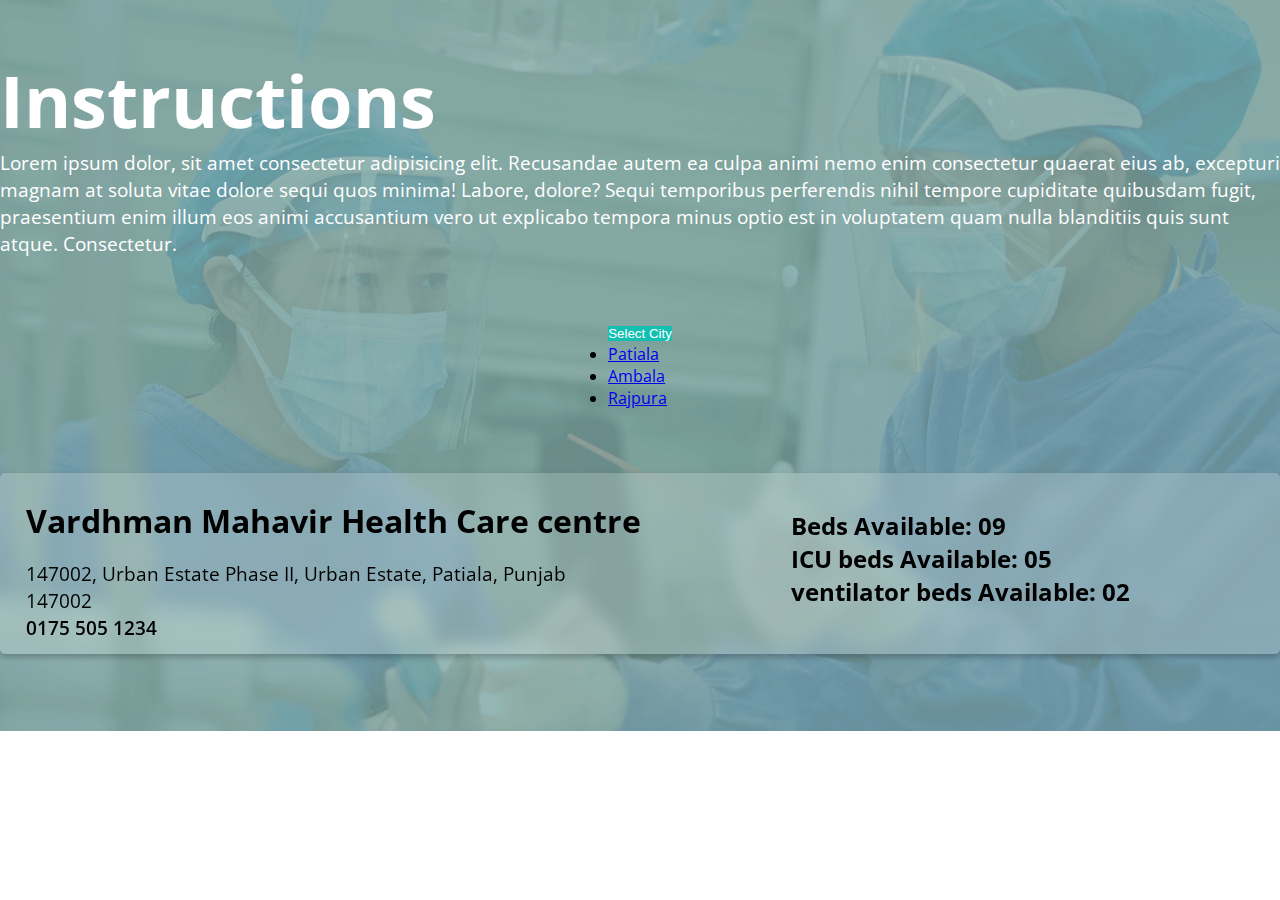
==== bedCount/bedCount.html @ 7302dac7 "Updates Done" ====
<!DOCTYPE html>
<html lang="en">

<head>
    <meta charset="UTF-8">
    <meta http-equiv="X-UA-Compatible" content="IE=edge">
    <meta name="viewport" content="width=device-width, initial-scale=1.0">
    <title>Bed Count</title>
    <!-- Bootstrap CSS -->
    <link href="https://cdn.jsdelivr.net/npm/bootstrap@5.0.0-beta3/dist/css/bootstrap.min.css" rel="stylesheet"
        integrity="sha384-eOJMYsd53ii+scO/bJGFsiCZc+5NDVN2yr8+0RDqr0Ql0h+rP48ckxlpbzKgwra6" crossorigin="anonymous">
    <link rel="preconnect" href="https://fonts.gstatic.com">
    <link href="https://fonts.googleapis.com/css2?family=Open+Sans:wght@300;400;600;700&display=swap" rel="stylesheet">
    <!-- Style Sheet -->
    <link rel="stylesheet" href="./style.css">
</head>

<body>
    <!-- Navbar -->
    <!-- <nav class="navbar navbar-expand-lg">
        <div class="container">
            <a class="navbar-brand" href="#">Navbar</a>
            <button class="navbar-toggler" type="button" data-bs-toggle="collapse" data-bs-target="#navbarNav"
                aria-controls="navbarNav" aria-expanded="false" aria-label="Toggle navigation">
                <span class="navbar-toggler-icon"></span>
            </button>
            <div class="collapse navbar-collapse justify-content-md-end" id="navbarNav">
                <ul class="navbar-nav ml-auto">
                    <li class="nav-item">
                        <a class="nav-link" aria-current="page" href="#">FAQs</a>
                    </li>
                    <li class="nav-item">
                        <a class="nav-link" href="#">Create Account</a>
                    </li>
                    <li class="nav-item">
                        <a class="nav-link"  href="">Login</a>
                    </li>
                </ul>
            </div>
        </div>
    </nav> -->
    <section class="home">
        <div class="container">
            <div class="content-box">
                <h1>Instructions</h1>
                <p>Lorem ipsum dolor, sit amet consectetur adipisicing elit. Recusandae autem ea culpa animi nemo enim
                    consectetur quaerat eius ab, excepturi magnam at soluta vitae dolore sequi quos minima! Labore,
                    dolore?
                    Sequi temporibus perferendis nihil tempore cupiditate quibusdam fugit, praesentium enim illum eos
                    animi accusantium vero ut explicabo tempora minus optio est in voluptatem quam nulla blanditiis quis
                    sunt atque. Consectetur.</p>
            </div>
            <div class="search">

                <div class="dropdown">
                    <div class="btn-group">
                        <button class="btn btn-secondary btn-lg dropdown-toggle" type="button" data-bs-toggle="dropdown"
                            aria-expanded="false">
                            Select City
                        </button>
                        <ul class="dropdown-menu" aria-labelledby="dropdownMenuButton1">
                            <li><a class="dropdown-item" href="#">Patiala</a></li>
                            <li><a class="dropdown-item" href="#">Ambala</a></li>
                            <li><a class="dropdown-item" href="#">Rajpura</a></li>
                        </ul>
                    </div>
                </div>
            </div>
    </section>
    <section class="results">
        <div class="container">
            <div class="row">
                <div class="info-box">
                    <div class="hospital-info">
                        <h1>Vardhman Mahavir Health Care centre</h1>
                        <p class="address">147002, Urban Estate Phase II, Urban Estate, Patiala, Punjab 147002</p>
                        <p class="number">0175 505 1234</p>

                    </div>
                    <div class="bed-box">
                        <p>Beds Available: 09</p>
                        <p>ICU beds Available: 05</p>
                        <p>ventilator beds Available: 02</p>
                    </div>
                </div>
            </div>
        </div>
    </section>
    <!-- JS file -->
    <script src="https://cdn.jsdelivr.net/npm/@popperjs/core@2.9.1/dist/umd/popper.min.js"
        integrity="sha384-SR1sx49pcuLnqZUnnPwx6FCym0wLsk5JZuNx2bPPENzswTNFaQU1RDvt3wT4gWFG"
        crossorigin="anonymous"></script>
    <script src="https://cdn.jsdelivr.net/npm/bootstrap@5.0.0-beta3/dist/js/bootstrap.min.js"
        integrity="sha384-j0CNLUeiqtyaRmlzUHCPZ+Gy5fQu0dQ6eZ/xAww941Ai1SxSY+0EQqNXNE6DZiVc"
        crossorigin="anonymous"></script>
</body>

</html>
---- bedCount/style.css ----
* {
  margin: 0;
  padding: 0;
  box-sizing: border-box;
}

body {
  background-image: url("./bg-home.png");
  background-size: cover;
  background-repeat: no-repeat;
  font-family: "Open Sans", sans-serif;
  font-size: 16px;
}

h1 {
  font-family: "Open Sans", sans-serif;
  font-weight: 700;
}
p {
  font-family: "Open Sans", sans-serif;
  font-weight: 400;
  font-size: 1.2rem;
}

.navbar {
  margin-top: 1%;
}
.nav-item a {
  font-family: "Open Sans", sans-serif;
  margin-right: 20px;
  color: white;
  font-size: 1rem;
  font-weight: 400;
}

.nav-item a:hover {
  color: #13bfb1;
  border-bottom: 2px solid #13bfb1;
  border-width: 80%;
}
.home {
  margin-top: 4%;
}
.content-box h1 {
  font-family: "Open Sans", sans-serif;
  color: white;
  font-weight: 700;
  font-size: 4.5rem;
}

.content-box p {
  font-family: "Open Sans", sans-serif;
  color: white;
  font-weight: 400;
}

.search {
  display: flex;
  justify-content: center;
  margin: 5% 0;
}

.btn {
  color: white;
  background: #13bfb1;
  border: none;
}
.btn:hover,
.btn:focus {
  color: white;
  background: rgba(19, 191, 177, 0.7);
  border: none;
}

.dropdown-item:focus,
.dropdown-item:hover {
  background: rgba(19, 191, 177, 0.4);
}

.info-box {
  display: flex;
  box-shadow: 0 3px 6px rgba(0, 0, 0, 0.16), 0 3px 6px rgba(0, 0, 0, 0.1);
  padding: 2% 0% 1% 2%;
  backdrop-filter: blur(8px);
  background-color: rgba(255, 255, 255, 0.2);
  border-radius: 5px;
  margin-bottom: 4%;
}

.bed-box {
  margin: 10px auto;
}
.bed-box p {
  font-size: 1.5rem;
  font-weight: 700;
}

.hospital-info {
}

.address {
  margin-top: 3%;
  max-width: 95%;
}
.number {
  font-weight: 600;
}
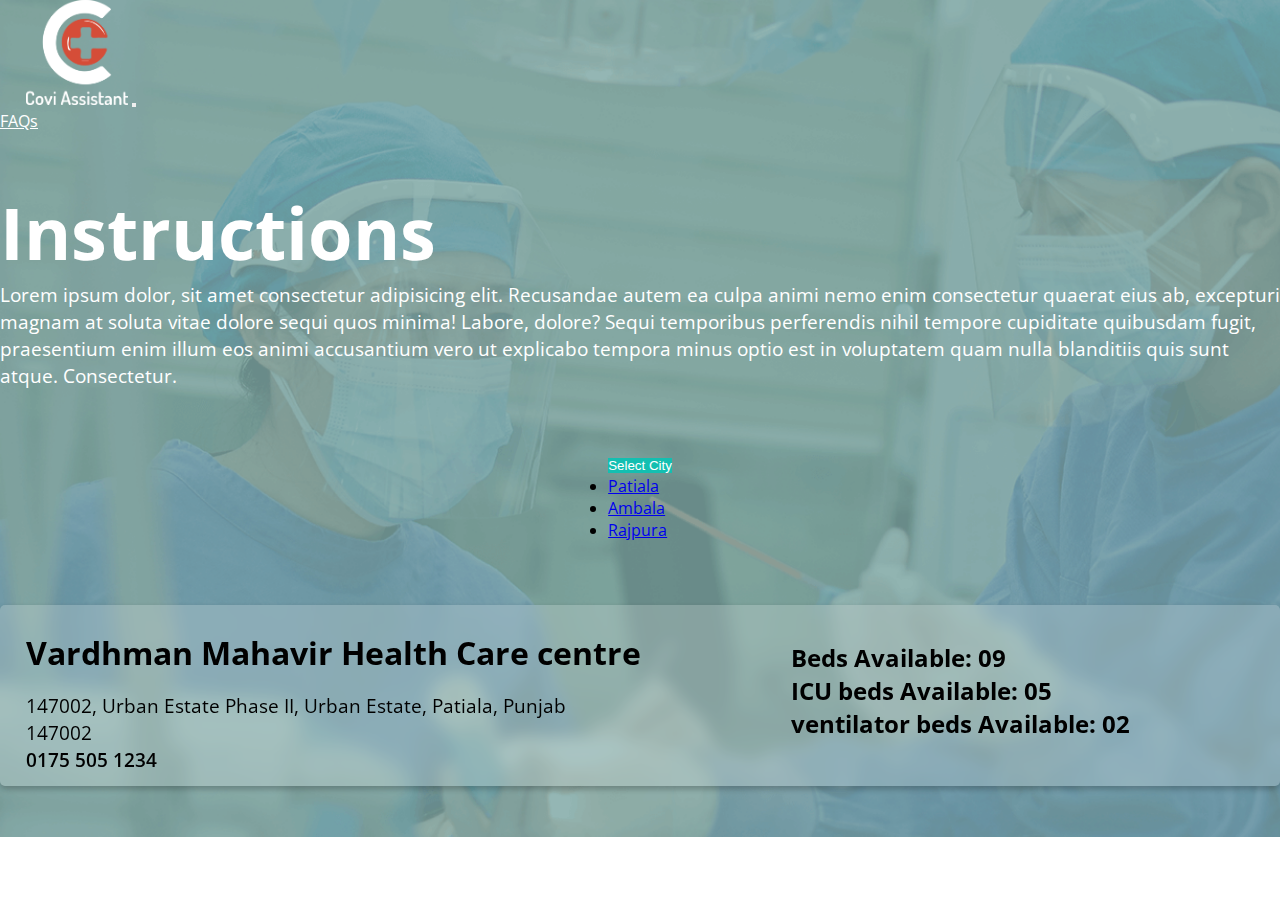
==== commit e0258cb4: "updated nav bar" ====
--- a/bedCount/bedCount.html
+++ b/bedCount/bedCount.html
@@ -11,15 +11,16 @@
         integrity="sha384-eOJMYsd53ii+scO/bJGFsiCZc+5NDVN2yr8+0RDqr0Ql0h+rP48ckxlpbzKgwra6" crossorigin="anonymous">
     <link rel="preconnect" href="https://fonts.gstatic.com">
     <link href="https://fonts.googleapis.com/css2?family=Open+Sans:wght@300;400;600;700&display=swap" rel="stylesheet">
+    <link rel="icon" href="../assets/covi assistant fevicon min.png" type="image/gif" sizes="16x16">
     <!-- Style Sheet -->
     <link rel="stylesheet" href="./style.css">
 </head>
 
 <body>
     <!-- Navbar -->
-    <!-- <nav class="navbar navbar-expand-lg">
-        <div class="container">
-            <a class="navbar-brand" href="#">Navbar</a>
+    <nav class="navbar navbar-expand-lg">
+        <div class="container-fluid">
+            <a class="navbar-brand" href="#"><img src="../assets/covi assistant logo min.png" alt=""></a>
             <button class="navbar-toggler" type="button" data-bs-toggle="collapse" data-bs-target="#navbarNav"
                 aria-controls="navbarNav" aria-expanded="false" aria-label="Toggle navigation">
                 <span class="navbar-toggler-icon"></span>
@@ -29,16 +30,10 @@
                     <li class="nav-item">
                         <a class="nav-link" aria-current="page" href="#">FAQs</a>
                     </li>
-                    <li class="nav-item">
-                        <a class="nav-link" href="#">Create Account</a>
-                    </li>
-                    <li class="nav-item">
-                        <a class="nav-link"  href="">Login</a>
-                    </li>
                 </ul>
             </div>
         </div>
-    </nav> -->
+    </nav>
     <section class="home">
         <div class="container">
             <div class="content-box">
--- a/bedCount/style.css
+++ b/bedCount/style.css
@@ -5,7 +5,7 @@
 }
 
 body {
-  background-image: url("./bg-home.png");
+  background-image: url("../assets/bg-home.png");
   background-size: cover;
   background-repeat: no-repeat;
   font-family: "Open Sans", sans-serif;
@@ -22,8 +22,9 @@
   font-size: 1.2rem;
 }
 
-.navbar {
-  margin-top: 1%;
+.navbar-brand img {
+  width: 8%;
+  margin-left: 2%;
 }
 .nav-item a {
   font-family: "Open Sans", sans-serif;
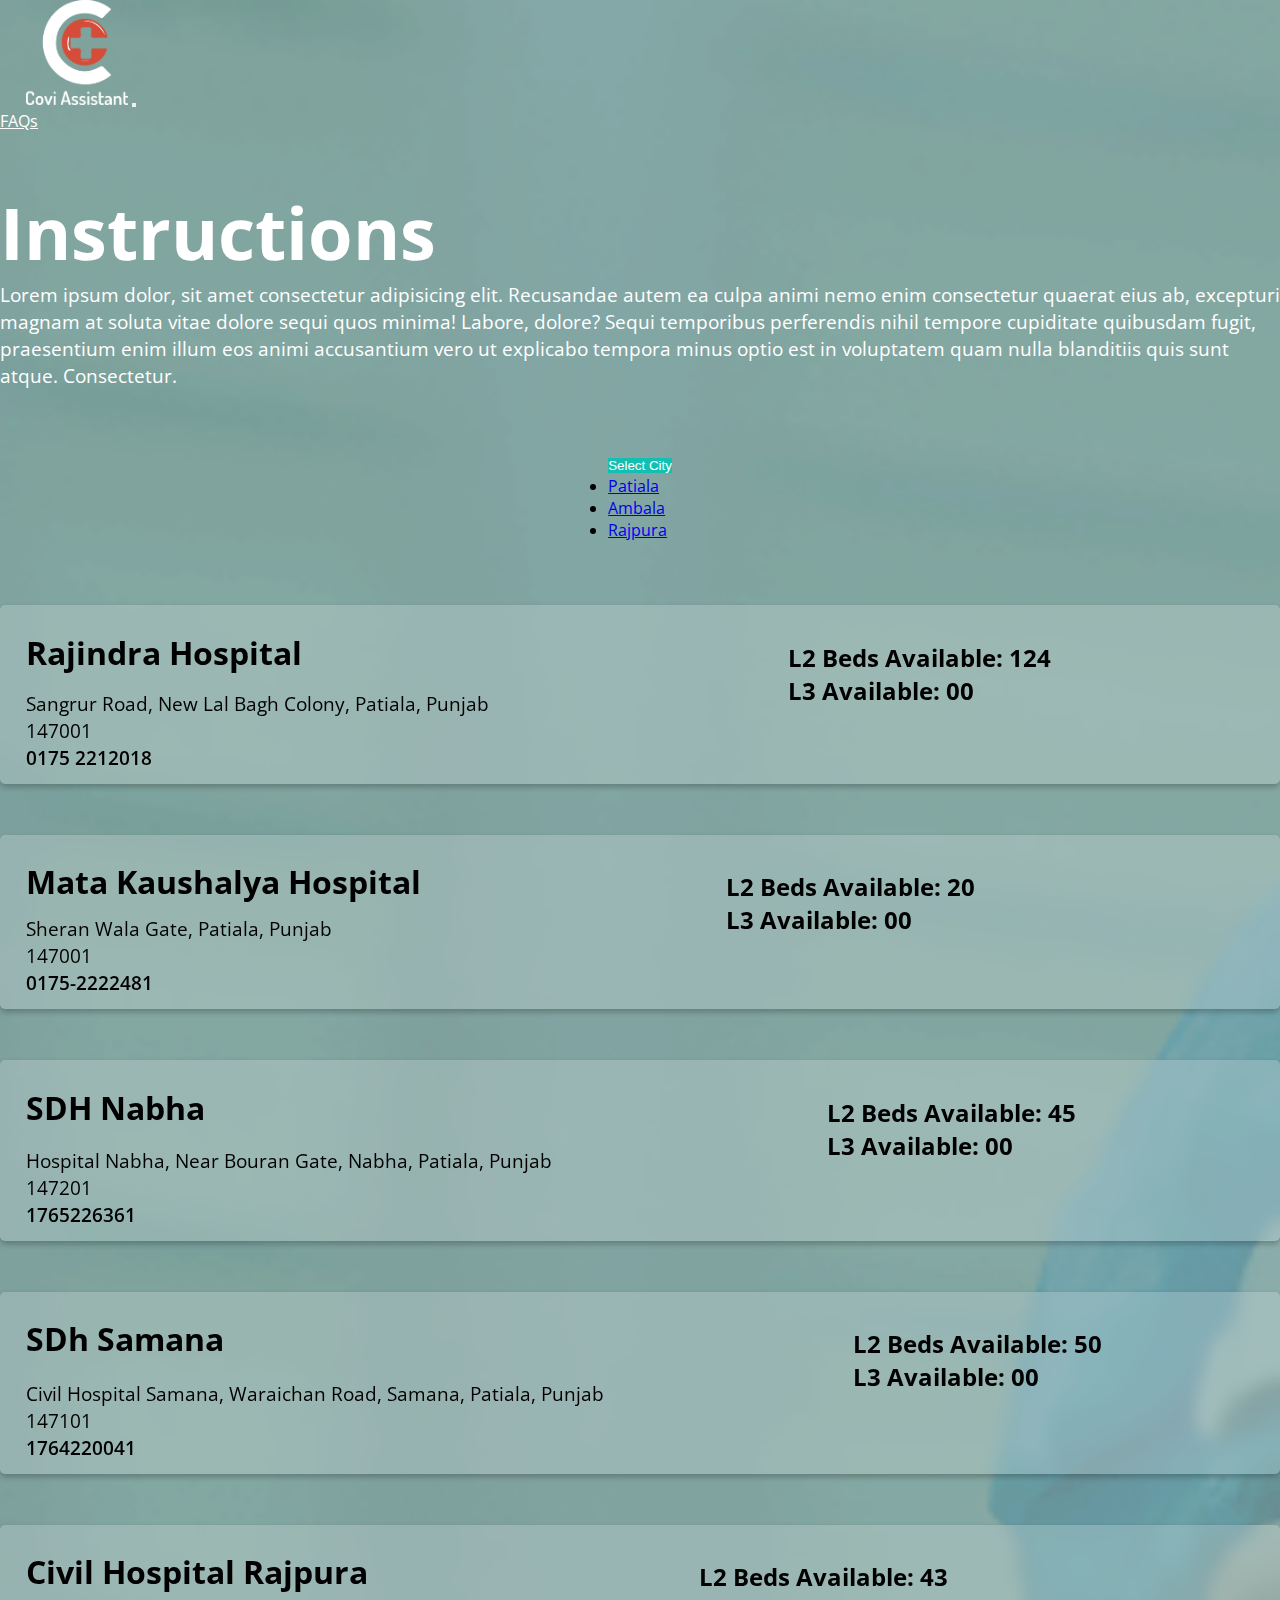
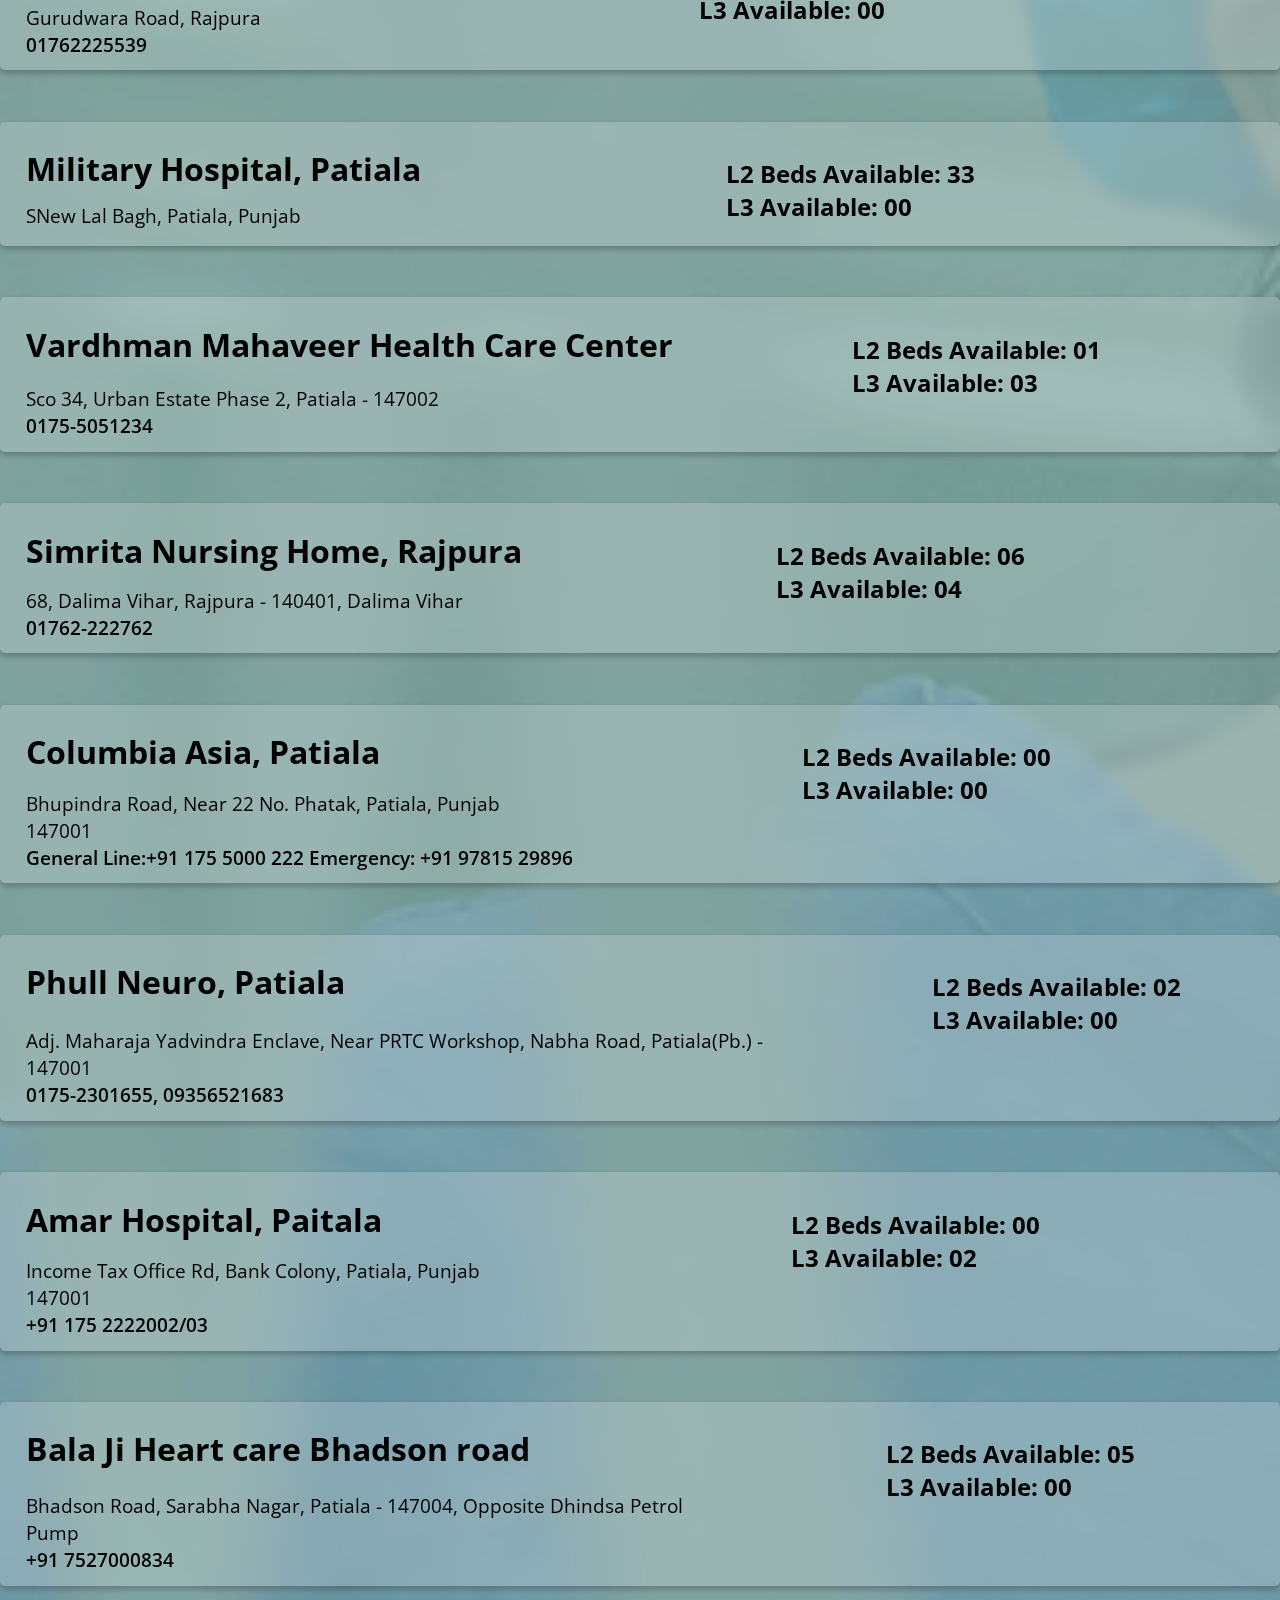
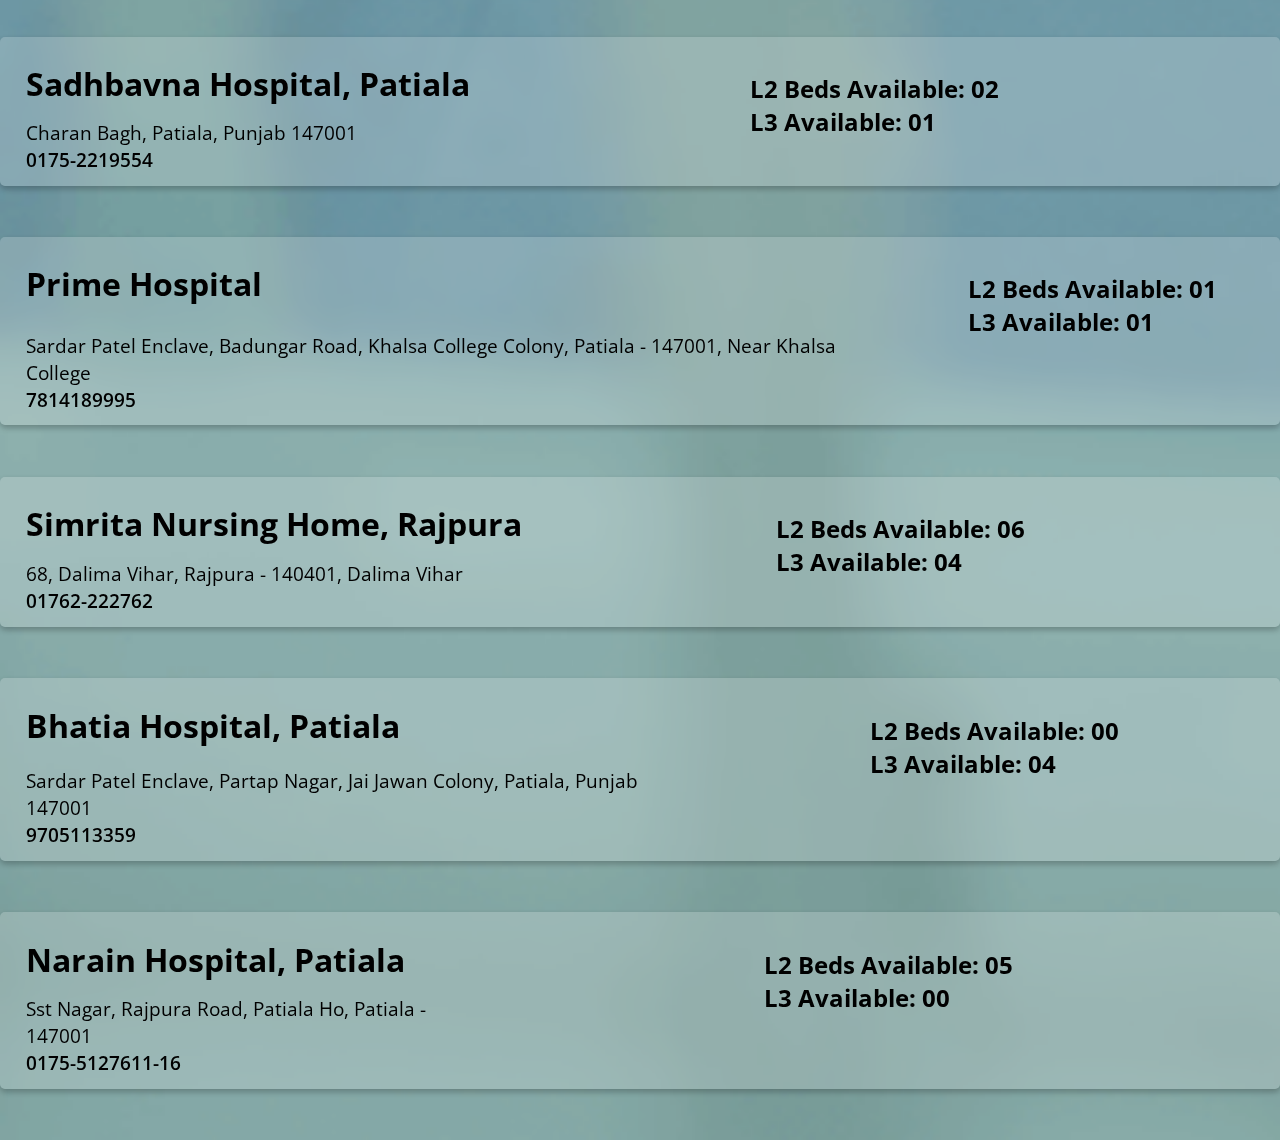
==== commit dc7926ef: "Added Hospitals" ====
--- a/bedCount/bedCount.html
+++ b/bedCount/bedCount.html
@@ -67,19 +67,267 @@
             <div class="row">
                 <div class="info-box">
                     <div class="hospital-info">
-                        <h1>Vardhman Mahavir Health Care centre</h1>
-                        <p class="address">147002, Urban Estate Phase II, Urban Estate, Patiala, Punjab 147002</p>
-                        <p class="number">0175 505 1234</p>
-
-                    </div>
-                    <div class="bed-box">
-                        <p>Beds Available: 09</p>
-                        <p>ICU beds Available: 05</p>
-                        <p>ventilator beds Available: 02</p>
-                    </div>
-                </div>
-            </div>
-        </div>
+                        <h1>Rajindra Hospital</h1>
+                        <p class="address">Sangrur Road, New Lal Bagh Colony, Patiala, Punjab 147001</p>
+                        <p class="number">0175 2212018</p>
+
+                    </div>
+                    <div class="bed-box">
+                        <p>L2 Beds Available: 124</p>
+                        <p>L3 Available: 00</p>
+                    </div>
+                </div>
+
+
+                <div class="info-box">
+                    <div class="hospital-info">
+                        <h1>Mata Kaushalya Hospital</h1>
+                        <p class="address">Sheran Wala Gate, Patiala, Punjab 147001</p>                        
+                        <p class="number">0175-2222481</p>
+
+                    </div>
+                    <div class="bed-box">
+                        <p>L2 Beds Available: 20</p>
+                        <p>L3 Available: 00</p>
+                    </div>
+                </div>
+
+
+
+
+                <div class="info-box">
+                    <div class="hospital-info">
+                        <h1>SDH Nabha</h1>
+                        <p class="address">Hospital Nabha,
+                            Near Bouran Gate,
+                            Nabha, Patiala, Punjab 147201</p>                        
+                        <p class="number">1765226361</p>
+
+                    </div>
+                    <div class="bed-box">
+                        <p>L2 Beds Available: 45</p>
+                        <p>L3 Available: 00</p>
+                    </div>
+                </div>
+
+
+                <div class="info-box">
+                    <div class="hospital-info">
+                        <h1>SDh Samana</h1>
+                        <p class="address">Civil Hospital Samana,
+                            Waraichan Road,
+                            Samana, Patiala, Punjab 147101</p>                        
+                        <p class="number">1764220041</p>
+
+                    </div>
+                    <div class="bed-box">
+                        <p>L2 Beds Available: 50</p>
+                        <p>L3 Available: 00</p>
+                    </div>
+                </div>
+
+
+
+
+                <div class="info-box">
+                    <div class="hospital-info">
+                        <h1>Civil Hospital Rajpura </h1>
+                        <p class="address">Gurudwara Road, Rajpura </p>                        
+                        <p class="number">01762225539</p>
+
+                    </div>
+                    <div class="bed-box">
+                        <p>L2 Beds Available: 43</p>
+                        <p>L3 Available: 00</p>
+                    </div>
+                </div>
+
+
+
+                <div class="info-box">
+                    <div class="hospital-info">
+                        <h1>Military Hospital, Patiala</h1>
+                        <p class="address">SNew Lal Bagh, Patiala, Punjab </p>                        
+                        <p class="number"> </p>
+
+                    </div>
+                    <div class="bed-box">
+                        <p>L2 Beds Available: 33</p>
+                        <p>L3 Available: 00</p>
+                    </div>
+                </div>
+
+
+
+
+                <div class="info-box">
+                    <div class="hospital-info">
+                        <h1>Vardhman Mahaveer Health Care Center</h1>
+                        <p class="address">Sco 34, Urban Estate Phase 2, Patiala - 147002</p>                        
+                        <p class="number">0175-5051234</p>
+
+                    </div>
+                    <div class="bed-box">
+                        <p>L2 Beds Available: 01</p>
+                        <p>L3 Available: 03</p>
+                    </div>
+                </div>
+
+
+
+
+                <div class="info-box">
+                    <div class="hospital-info">
+                        <h1>Simrita Nursing Home, Rajpura</h1>
+                        <p class="address">68, Dalima Vihar, Rajpura - 140401, Dalima Vihar</p>                        
+                        <p class="number">01762-222762</p>
+
+                    </div>
+                    <div class="bed-box">
+                        <p>L2 Beds Available: 06</p>
+                        <p>L3 Available: 04</p>
+                    </div>
+                </div>
+
+
+                <div class="info-box">
+                    <div class="hospital-info">
+                        <h1>Columbia Asia, Patiala</h1>
+                        <p class="address">Bhupindra Road, Near 22 No. Phatak, Patiala, Punjab 147001</p>                        
+                        <p class="number">
+                            General Line:+91 175 5000 222
+                            Emergency: +91 97815 29896</p>
+
+                    </div>
+                    <div class="bed-box">
+                        <p>L2 Beds Available: 00</p>
+                        <p>L3 Available: 00</p>
+                    </div>
+                </div>
+
+
+
+                <div class="info-box">
+                    <div class="hospital-info">
+                        <h1>Phull Neuro, Patiala</h1>
+                        <p class="address">Adj. Maharaja Yadvindra Enclave, Near PRTC Workshop, Nabha Road, Patiala(Pb.) - 147001</p>                        
+                        <p class="number"> 0175-2301655, 09356521683</p>
+
+                    </div>
+                    <div class="bed-box">
+                        <p>L2 Beds Available: 02</p>
+                        <p>L3 Available: 00</p>
+                    </div>
+                </div>
+
+
+
+                <div class="info-box">
+                    <div class="hospital-info">
+                        <h1>Amar Hospital, Paitala</h1>
+                        <p class="address">Income Tax Office Rd, Bank Colony, Patiala, Punjab 147001</p>                        
+                        <p class="number">+91 175 2222002/03</p>
+
+                    </div>
+                    <div class="bed-box">
+                        <p>L2 Beds Available: 00</p>
+                        <p>L3 Available: 02</p>
+                    </div>
+                </div>
+
+
+
+                <div class="info-box">
+                    <div class="hospital-info">
+                        <h1>Bala Ji Heart care Bhadson road</h1>
+                        <p class="address">Bhadson Road, Sarabha Nagar, Patiala - 147004, Opposite Dhindsa Petrol Pump</p>                        
+                        <p class="number">+91 7527000834</p>
+
+                    </div>
+                    <div class="bed-box">
+                        <p>L2 Beds Available: 05</p>
+                        <p>L3 Available: 00</p>
+                    </div>
+                </div>
+
+
+
+                <div class="info-box">
+                    <div class="hospital-info">
+                        <h1>Sadhbavna Hospital, Patiala</h1>
+                        <p class="address">Charan Bagh, Patiala, Punjab 147001</p>                        
+                        <p class="number">0175-2219554</p>
+
+                    </div>
+                    <div class="bed-box">
+                        <p>L2 Beds Available: 02</p>
+                        <p>L3 Available: 01</p>
+                    </div>
+                </div>
+
+
+
+                <div class="info-box">
+                    <div class="hospital-info">
+                        <h1>Prime Hospital</h1>
+                        <p class="address">Sardar Patel Enclave, Badungar Road, Khalsa College Colony, Patiala - 147001, Near Khalsa College</p>                        
+                        <p class="number">7814189995</p>
+
+                    </div>
+                    <div class="bed-box">
+                        <p>L2 Beds Available: 01</p>
+                        <p>L3 Available: 01</p>
+                    </div>
+                </div>
+
+
+
+                <div class="info-box">
+                    <div class="hospital-info">
+                        <h1>Simrita Nursing Home, Rajpura</h1>
+                        <p class="address">68, Dalima Vihar, Rajpura - 140401, Dalima Vihar</p>                        
+                        <p class="number">01762-222762</p>
+
+                    </div>
+                    <div class="bed-box">
+                        <p>L2 Beds Available: 06</p>
+                        <p>L3 Available: 04</p>
+                    </div>
+                </div>
+
+
+
+                <div class="info-box">
+                    <div class="hospital-info">
+                        <h1>Bhatia Hospital, Patiala</h1>
+                        <p class="address">Sardar Patel Enclave, Partap Nagar, Jai Jawan Colony, Patiala, Punjab 147001</p>                        
+                        <p class="number">9705113359</p>
+
+                    </div>
+                    <div class="bed-box">
+                        <p>L2 Beds Available: 00</p>
+                        <p>L3 Available: 04</p>
+                    </div>
+                </div>
+
+
+
+
+                <div class="info-box">
+                    <div class="hospital-info">
+                        <h1>Narain Hospital, Patiala</h1>
+                        <p class="address">Sst Nagar, Rajpura Road, Patiala Ho, Patiala - 147001</p>                        
+                        <p class="number">0175-5127611-16</p>
+
+                    </div>
+                    <div class="bed-box">
+                        <p>L2 Beds Available: 05</p>
+                        <p>L3 Available: 00</p>
+                    </div>
+                </div>
+
+
+
     </section>
     <!-- JS file -->
     <script src="https://cdn.jsdelivr.net/npm/@popperjs/core@2.9.1/dist/umd/popper.min.js"
